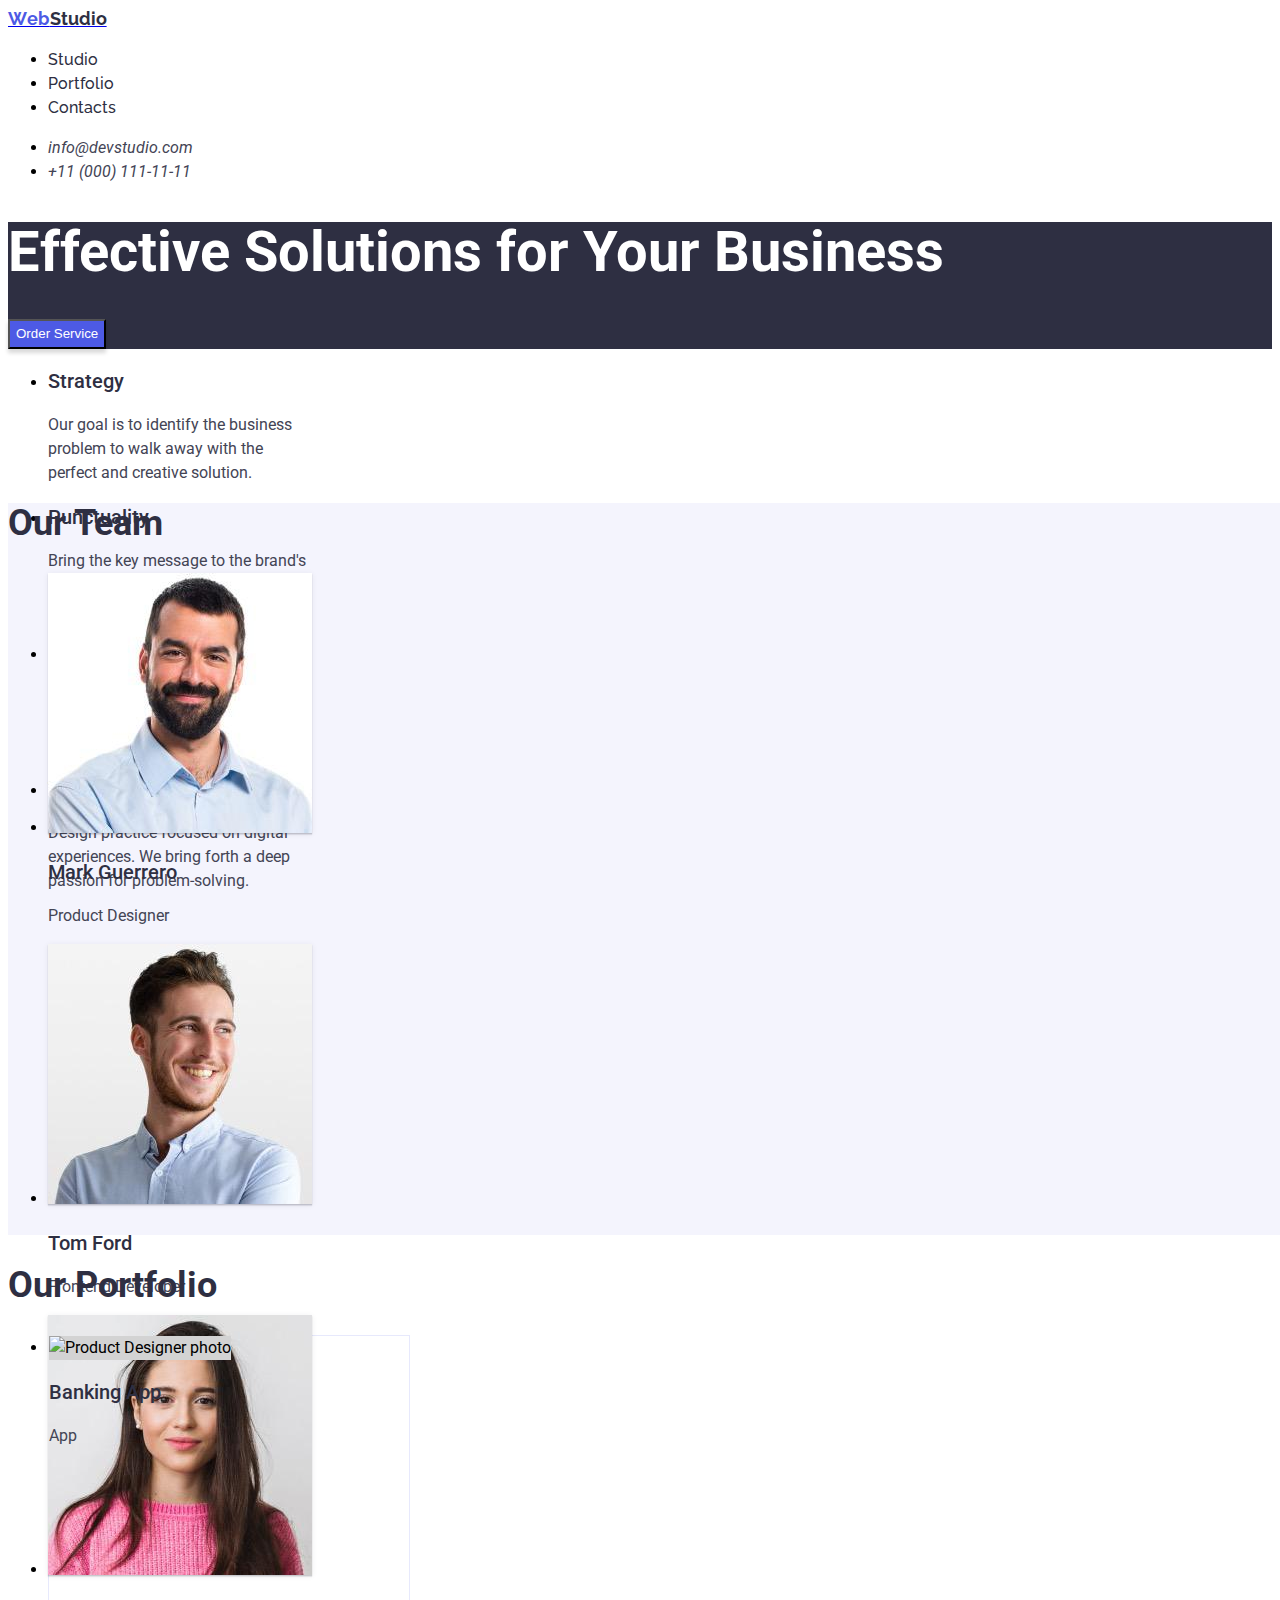
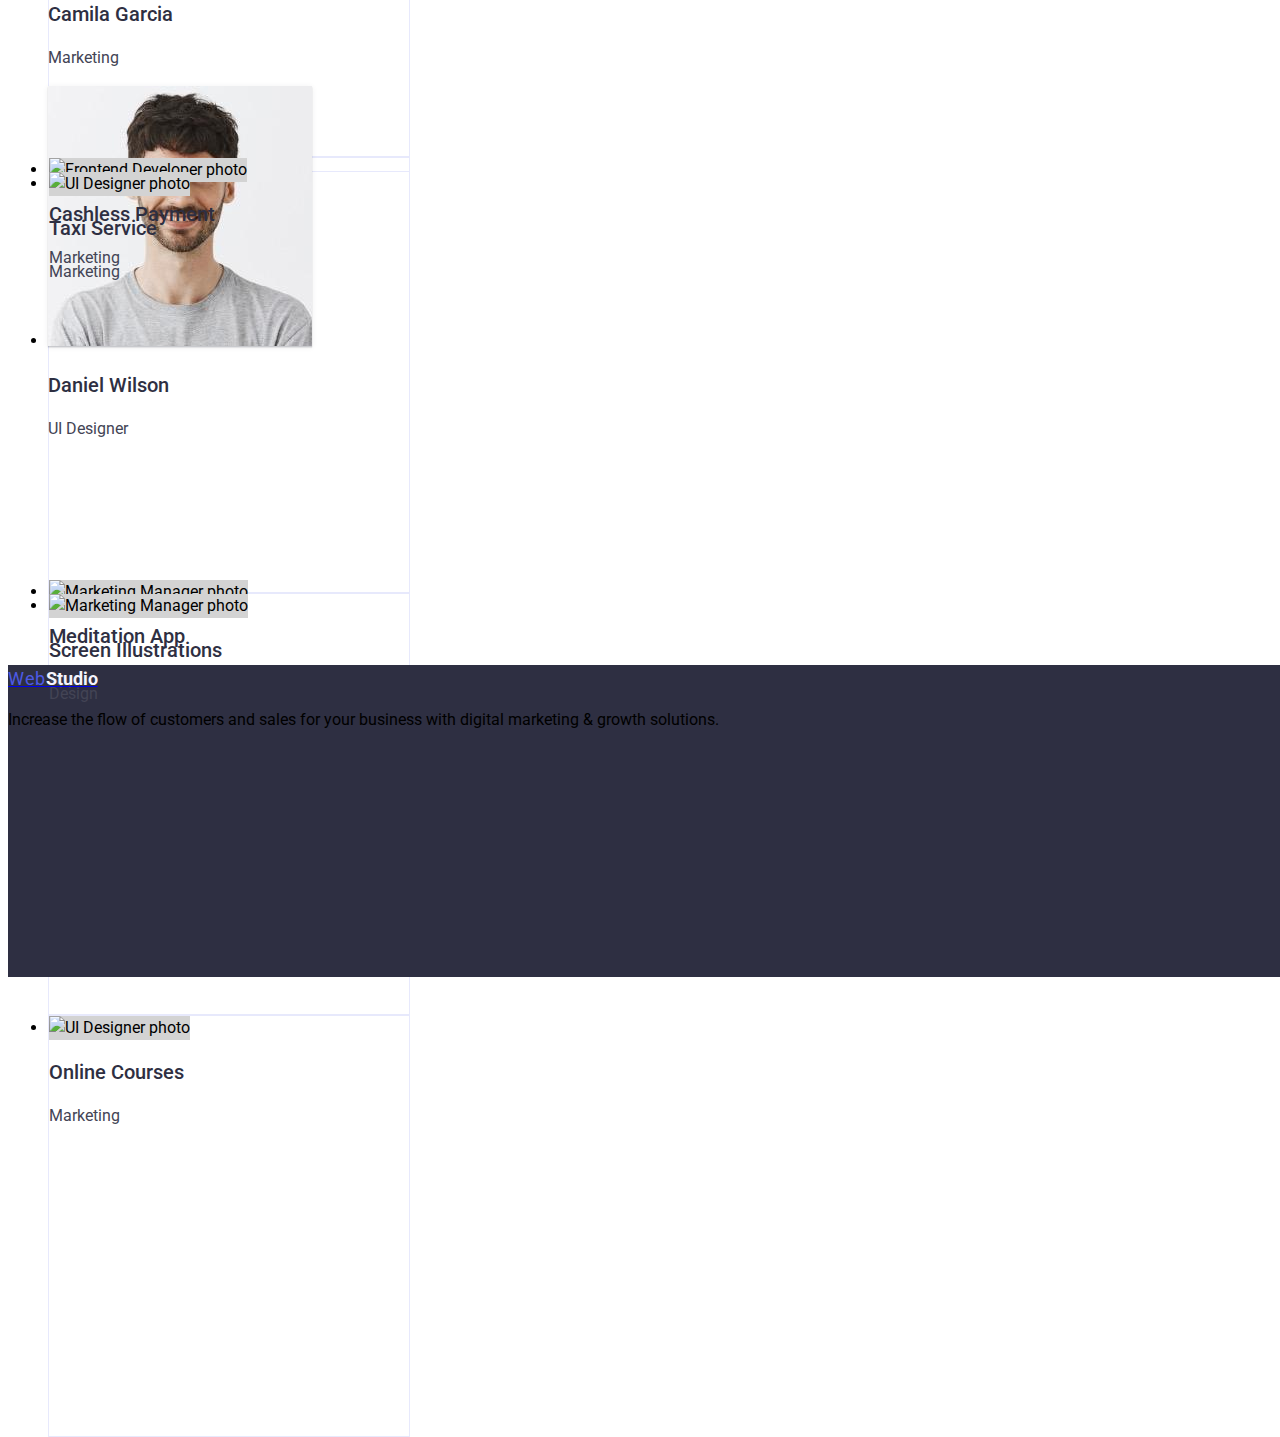
==== portfolio.html @ 1f0dbaac "Update portfolio.html" ====
<!DOCTYPE html>
<html lang="en">
<head>
    <meta charset="UTF-8">
    <meta http-equiv="X-UA-Compatible" content="IE=edge">
    <meta name="viewport" content="width=device-width, initial-scale=1.0">
    <title>WebStudio</title>
    <link rel="preconnect" href="https://fonts.googleapis.com">
    <link rel="preconnect" href="https://fonts.gstatic.com" crossorigin>
    <link href="https://fonts.googleapis.com/css2?family=Raleway:wght@700&family=Roboto:wght@400;500;700&display=swap"
        rel="stylesheet">
    <link rel="stylesheet" href="./css/styles.css">
</head>

<body>
    <!--site-header-->
    <header class="top-line">
        <nav class="logo">
            <!--site-logo-->
            <a href="./index.html">
                <span class="logo-header-blue">
                    Web</span><span class="logo-header">Studio</span>
            </a>
            <!--nav-list-->
            <ul class="menu-nav">
                <li><a href="./index.html" class="link">Studio</a></li>
                <li><a href="portfolio.html" class="link">Portfolio</a></li>
                <li><a href="" class="link">Contacts</a></li>
            </ul>
        </nav>
        <!--contacts-->
        <address>
            <ul class="top-line-bg">
                <li><a href="mailto:info@devstudio.com" class="contacts-link">info@devstudio.com</a></li>
                <li><a href="tel:+110001111111" class="contacts-link">+11 (000) 111-11-11</a></li>
            </ul>
        </address>
    </header>

    <main>
        <!--hero-content-->
        <section class="hero">
            <h1>Effective Solutions
                for Your Business</h1>
            <button type="button" class="button-text">Order Service</button>
        </section>

        <section>
            <h2 hidden>Feature</h2>
            <ul class="section">
                <li class="features-list">
                    <h3 class="character-traits">Strategy</h3>
                    <p class="section-team-text">
                        Our goal is to identify the business
                        problem to walk away with the perfect and creative solution.
                    </p>
                </li>
                <li class="features-list">
                    <h3 class="character-traits">Punctuality</h3>
                    <p class="section-team-text">
                        Bring the key message to the brand's audience for the best price within the shortest possible
                        time.
                    </p>
                </li>
                <li class="features-list">
                    <h3 class="character-traits">Diligence</h3>
                    <p class="section-team-text">
                        Research and confirm brands that present the strongest digital growth opportunities and minimize
                        risk.
                    </p>
                </li>
                <li class="features-list">
                    <h3 class="character-traits">Technologies</h3>
                    <p class="section-team-text">
                        Design practice focused on digital experiences. We bring forth a deep passion for
                        problem-solving.
                    </p>
                </li>
            </ul>
        </section>
        <section class="section-team">
            <h2 class="section-title">Our Team</h2>
            <ul class="section-list">
                <li class="card-content">
                    <img class="team-card" src="./images/photo-1.jpg" alt="Product Designer photo" width="264">
                    <h3 class="card-title">Mark Guerrero</h3>
                    <p class="team-text">Product Designer</p>
                </li>
                <li class="card-content">
                    <img class="team-card" src="./images/photo-2.jpg" alt="Frontend Developer photo" width="264">
                    <h3 class="card-title">Tom Ford</h3>
                    <p class="team-text">Frontend Developer</p>
                </li>
                <li class="card-content">
                    <img class="team-card" src="./images/photo-3.jpg" alt="Marketing Manager photo" width="264">
                    <h3 class="card-title">Camila Garcia</h3>
                    <p class="team-text">Marketing</p>
                </li>
                <li class="card-content">
                    <img class="team-card" src="./images/photo-4.jpg" alt="UI Designer photo" width="264">
                    <h3 class="card-title">Daniel Wilson</h3>
                    <p class="team-text">UI Designer</p>
                </li>
            </ul>
        </section>
        <!-- portfolio -->
        <section class="section-portfolio">
            <h2 class="section-title">Our Portfolio</h2>
            <ul class="rowy">
                <li class="project-card">
                    <img class="my-gallery" src="./images/gallery-1.jpg" alt="Product Designer photo" width="264">
                    <h3 class="character-traits">Banking App</h3>
                    <p class="gallery-text">App</p>
                </li>
                <li class="project-card">
                    <img class="my-gallery" src="./images/gallery-2.jpg" alt="Frontend Developer photo" width="264">
                    <h3 class="character-traits">Cashless Payment</h3>
                    <p class="gallery-text">Marketing</p>
                </li>
                <li class="project-card">
                    <img class="my-gallery" src="./images/gallery-3.jpg" alt="Marketing Manager photo" width="264">
                    <h3 class="character-traits">Meditation App</h3>
                    <p class="gallery-text">App</p>
                </li>
            </ul>
            <ul class="rowy">
                <li class="project-card">
                    <img class="my-gallery" src="./images/gallery-4.jpg" alt="UI Designer photo" width="264">
                    <h3 class="character-traits">Taxi Service</h3>
                    <p class="gallery-text">Marketing</p>
                </li>
                <li class="project-card">
                    <img class="my-gallery" src="./images/gallery-5.jpg" alt="Marketing Manager photo" width="264">
                    <h3 class="character-traits">Screen Illustrations</h3>
                    <p class="gallery-text">Design</p>
                </li>
                <li class="project-card">
                    <img class="my-gallery" src="./images/gallery-6.jpg" alt="UI Designer photo" width="264">
                    <h3 class="character-traits">Online Courses</h3>
                    <p class="gallery-text">Marketing</p>
                </li>
            </ul>
        </section>

    </main>
    <footer class="footer-content">

        <a href="./index.html">
            <span class="logo-header-blue">
                Web</span><span class="logo-header-white">Studio</span>
        </a>

        <p>Increase the flow of customers and sales for your business with digital marketing & growth solutions.</p>

    </footer>



</html>
---- css/styles.css ----
body {
  font-family: "Roboto", sans-serif;
  font-size: 1rem;
  font-weight: 400;
  line-height: 1.5;
  background: #fff;
  color: var(--color-secondary-text);
}

li a {
  text-decoration: none;
}

.logo {
  font-family: Raleway;
  font-weight: 700;
}
.logo-header {
  color: var(--NAVY-BLUE, #2e2f42);
  font-size: 1.125rem;
  line-height: 1.3125rem;
}
.logo-header-blue {
  color: var(--IRIS, #4d5ae5);
  font-size: 1.125rem;
  line-height: 1.3125rem;
  letter-spacing: 0.03375rem;
}
.logo-header-blue:hover,
.logo-header-blue:focus {
  color: rgb(110, 136, 73);
}
.logo-header:hover,
.logo-header:focus {
  color: rgb(110, 136, 73);
}
.menu-nav {
}
.link {
  color: var(--NAVY-BLUE, #2e2f42);
  font-weight: 500;
  line-height: 1.5rem;
}
.contacts-link {
  color: var(--SLATE, #434455);
  line-height: 1.5rem;
}

.top-line-bg {
  background: var(--WHITE, #fff);
}
.top-line {
}

.hero {
  background: var(--NAVY-BLUE, #2e2f42);
}

h1 {
  color: var(--WHITE, #fff);
  font-size: 3.5rem;
  font-weight: 700;
  line-height: 3.75rem;
}

.button-text {
  color: var(--WHITE, #fff);
  font-weight: 500;
  line-height: 1.5rem;
}
button {
  background: var(--IRIS, #4d5ae5);
  box-shadow: 0px 4px 4px 0px rgba(0, 0, 0, 0.15);
}
.section {
  width: 70.5rem;
  height: 6.5rem;
  flex-shrink: 0;
}
.features-list {
  width: 16.5rem;
}
.character-traits {
  color: var(--NAVY-BLUE, #2e2f42);
  font-size: 1.25rem;
  font-weight: 500;
  line-height: 1.5rem;
}
.section-team-text {
  color: var(--SLATE, #434455);
  line-height: 1.5rem;
}
.section-team {
  width: 1440px;
  height: 732px;
  background: var(--CLOUD, #f4f4fd);
}

.section-team {
  width: 90rem;
  height: 45.75rem;
}

.team-card {
  background: var(--WHITE, #fff);
  box-shadow: 0px 2px 1px 0px rgba(46, 47, 66, 0.08),
    0px 1px 1px 0px rgba(46, 47, 66, 0.16),
    0px 1px 6px 0px rgba(46, 47, 66, 0.08);
}
.card-content {
  width: 14.5rem;
}
.card-title {
  color: var(--NAVY-BLUE, #2e2f42);
  font-size: 1.25rem;
  font-weight: 500;
  line-height: 1.5rem;
}
.team-text {
  color: var(--SLATE, #434455);

  font-size: 1rem;
  line-height: 1.5rem;
}
.section-title {
  color: var(--NAVY-BLUE, #2e2f42);
  font-size: 2.25rem;
  font-weight: 700;
  line-height: 2.5rem;
}

.section-portfolio {
  width: 70.5rem;
  height: 62.5rem;
}
.rowy {
  width: 70.5rem;
  height: 26.25rem;
}
.porfolio-content {
}
.project-card {
  width: 22.5rem;
  height: 26.25rem;

  border: 1px solid var(--CORNFLOWER, #e7e9fc);
  background: var(--WHITE, #fff);
}
.my-gallery {
  width: 22.5rem;
  height: 18.75rem;
  background: url(<path-to-image>),
    lightgray -25.026px 0px / 125% 100% no-repeat;
}
.gallery-text {
  color: var(--SLATE, #434455);
  font-size: 1rem;
  line-height: 1.5rem;
}

.footer-content {
  width: 90rem;
  height: 19.5rem;
  background: var(--NAVY-BLUE, #2e2f42);
}

.logo-footer {
  color: var(--CLOUD, #f4f4fd);
  font-size: 18px;
  font-weight: 700;
  line-height: 21px;
}
.footer-text {
  color: var(--CLOUD, #f4f4fd);
  font-size: 16px;
  font-weight: 400;
  line-height: 24px;
}

.logo-header-white {
  width: 71px;
  height: 21px;
  color: var(--CLOUD, #f4f4fd);
  font-size: 18px;
  font-weight: 700;
}
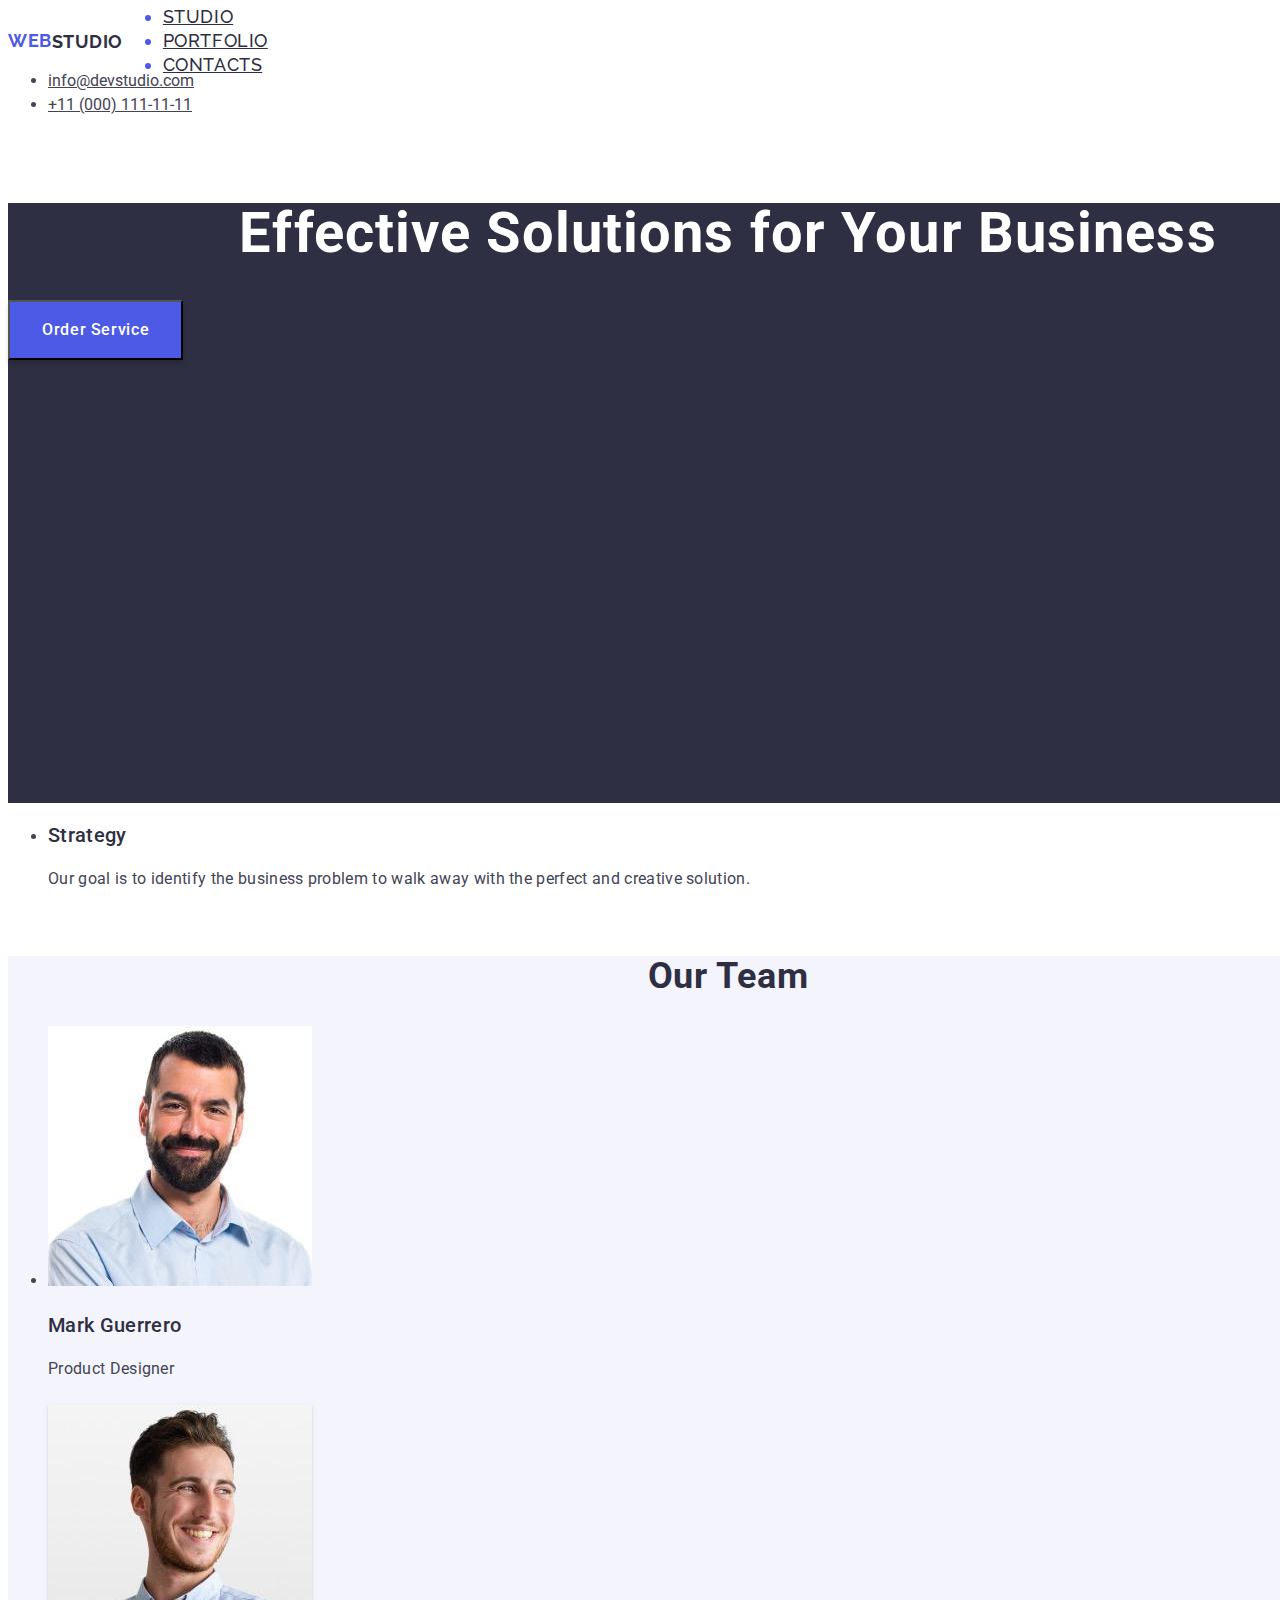
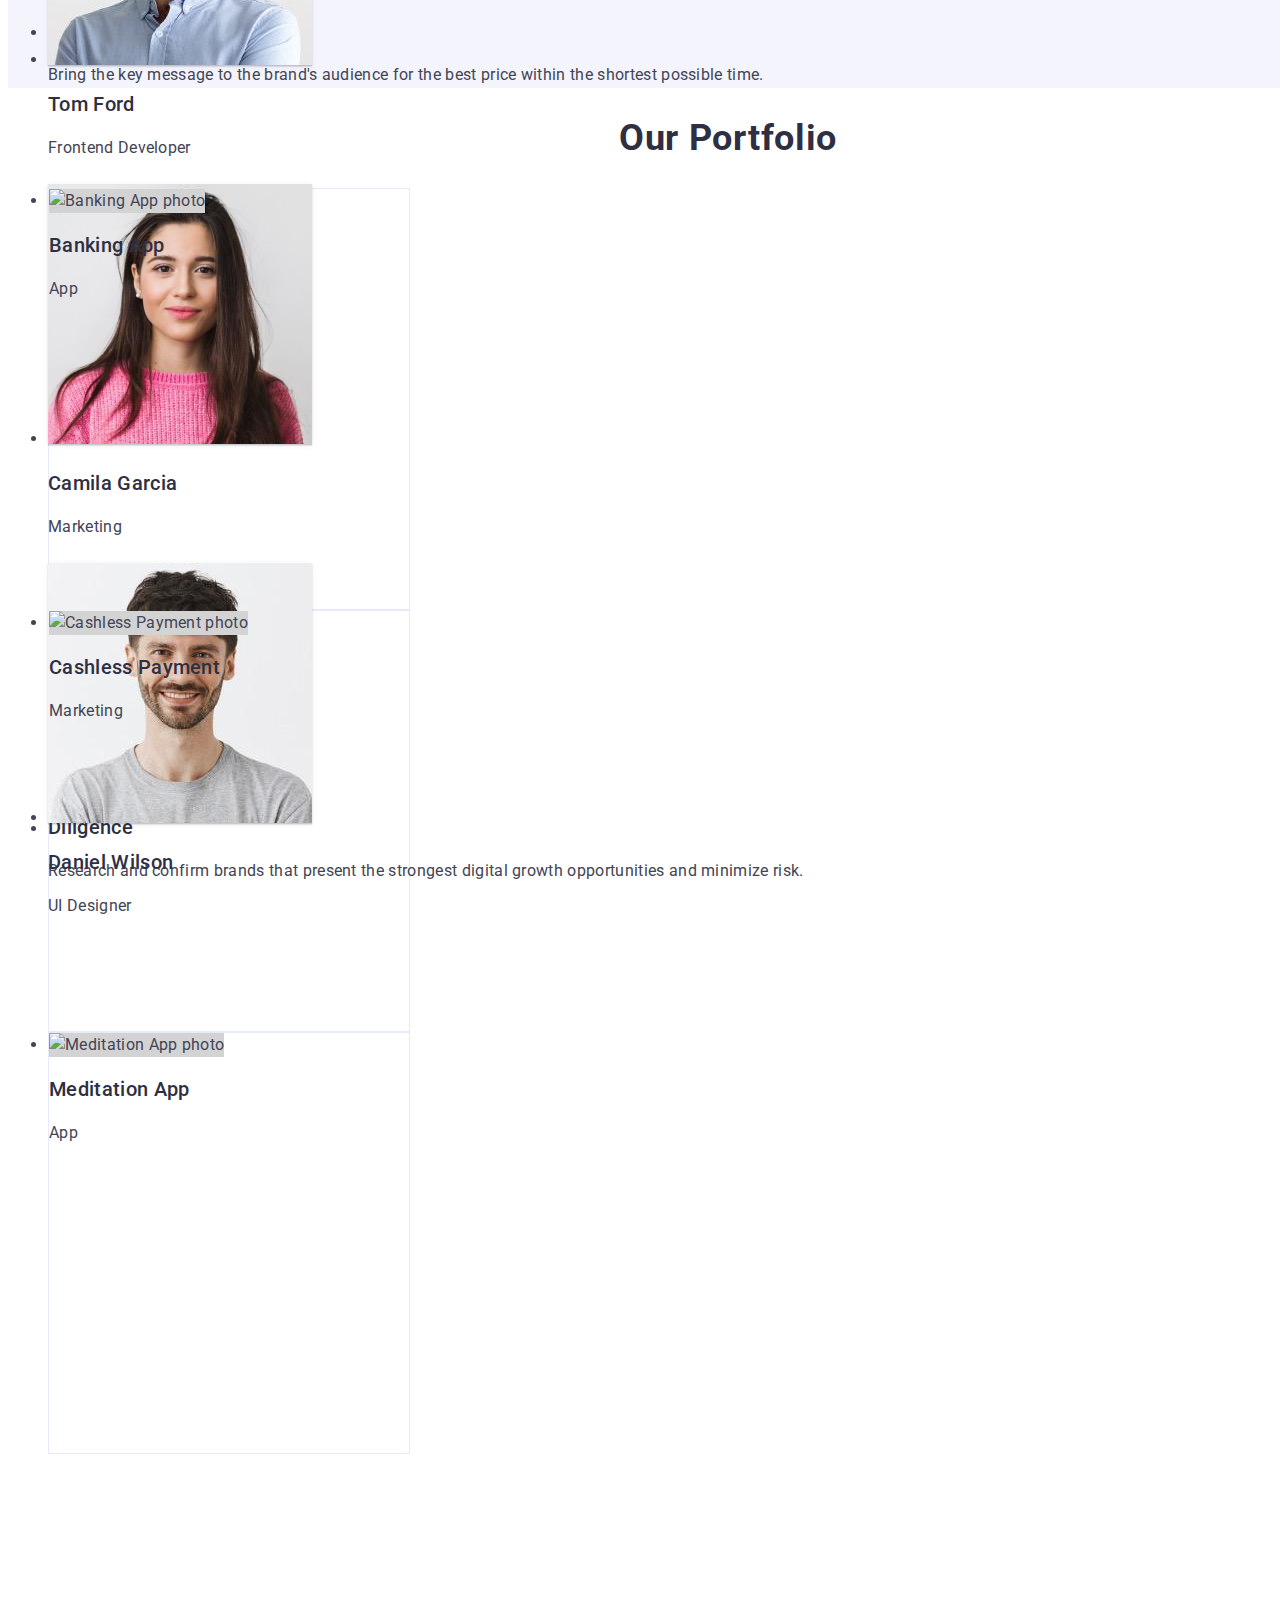
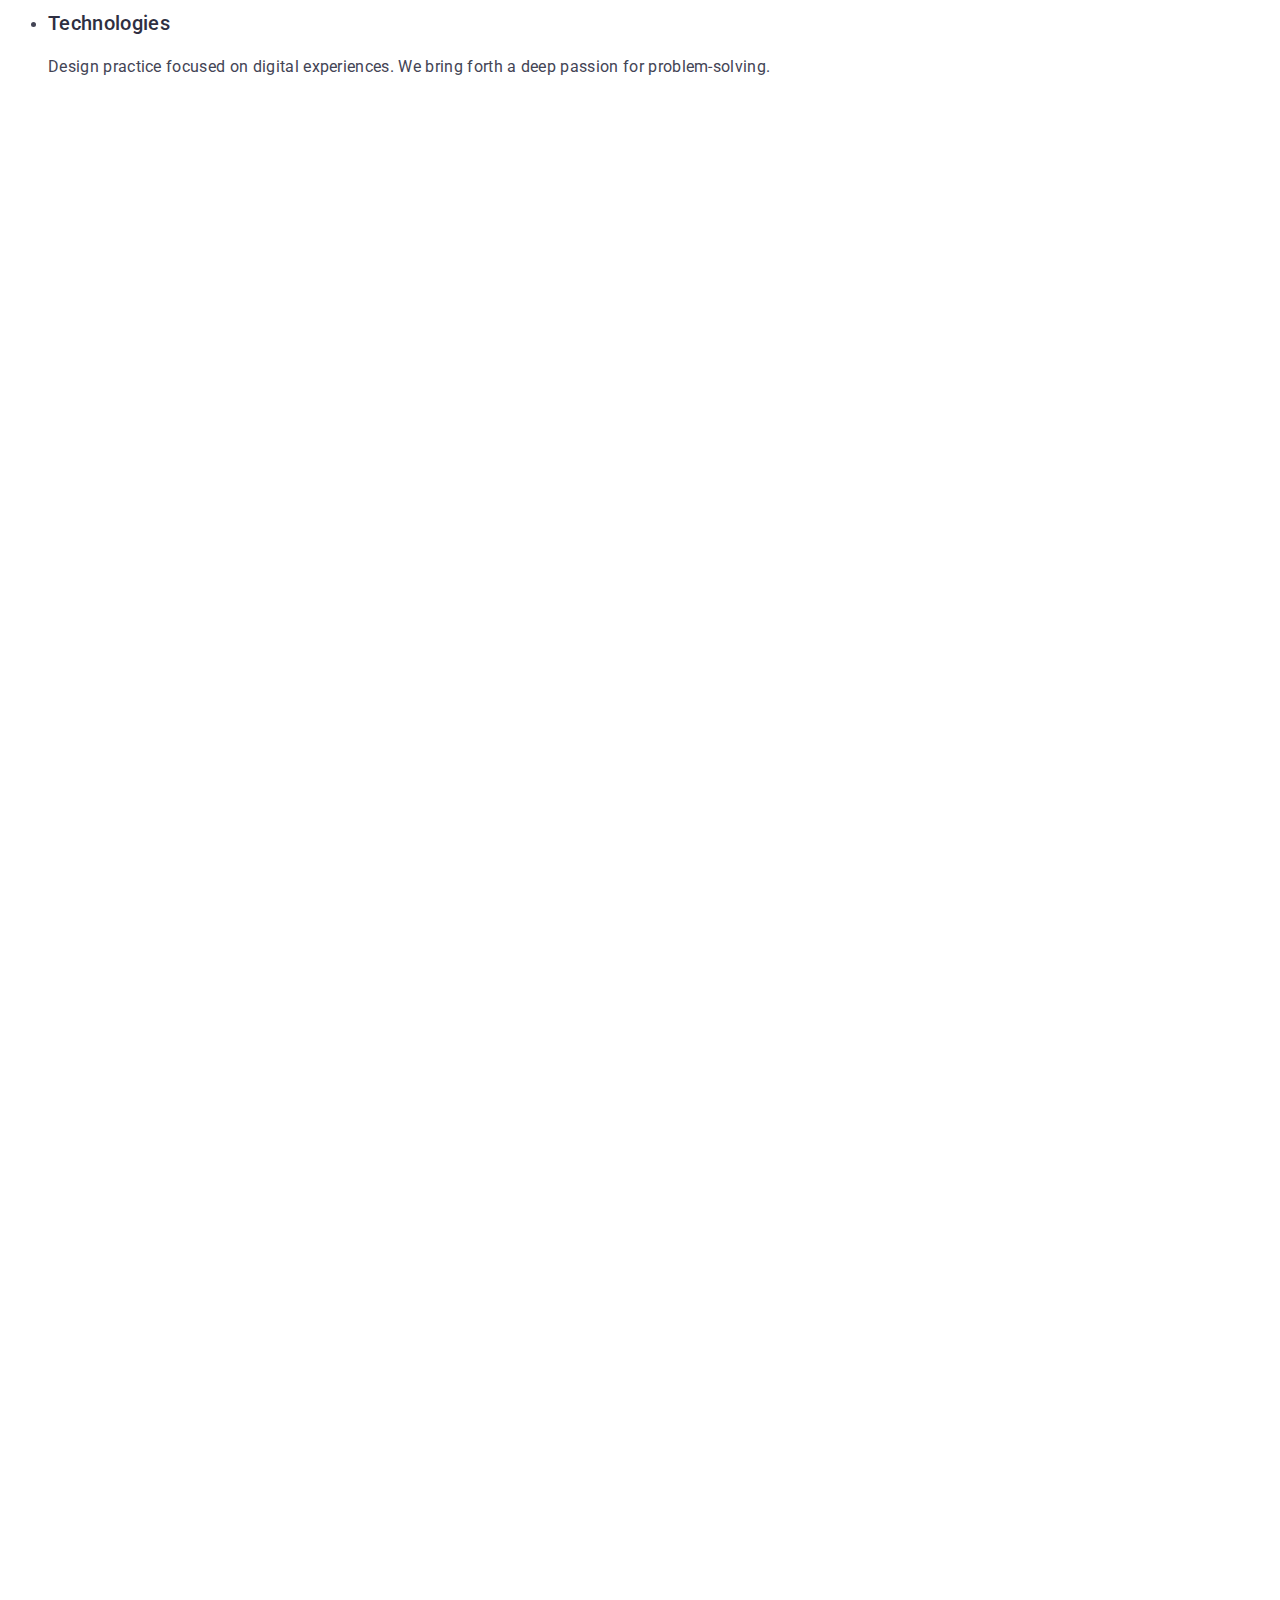
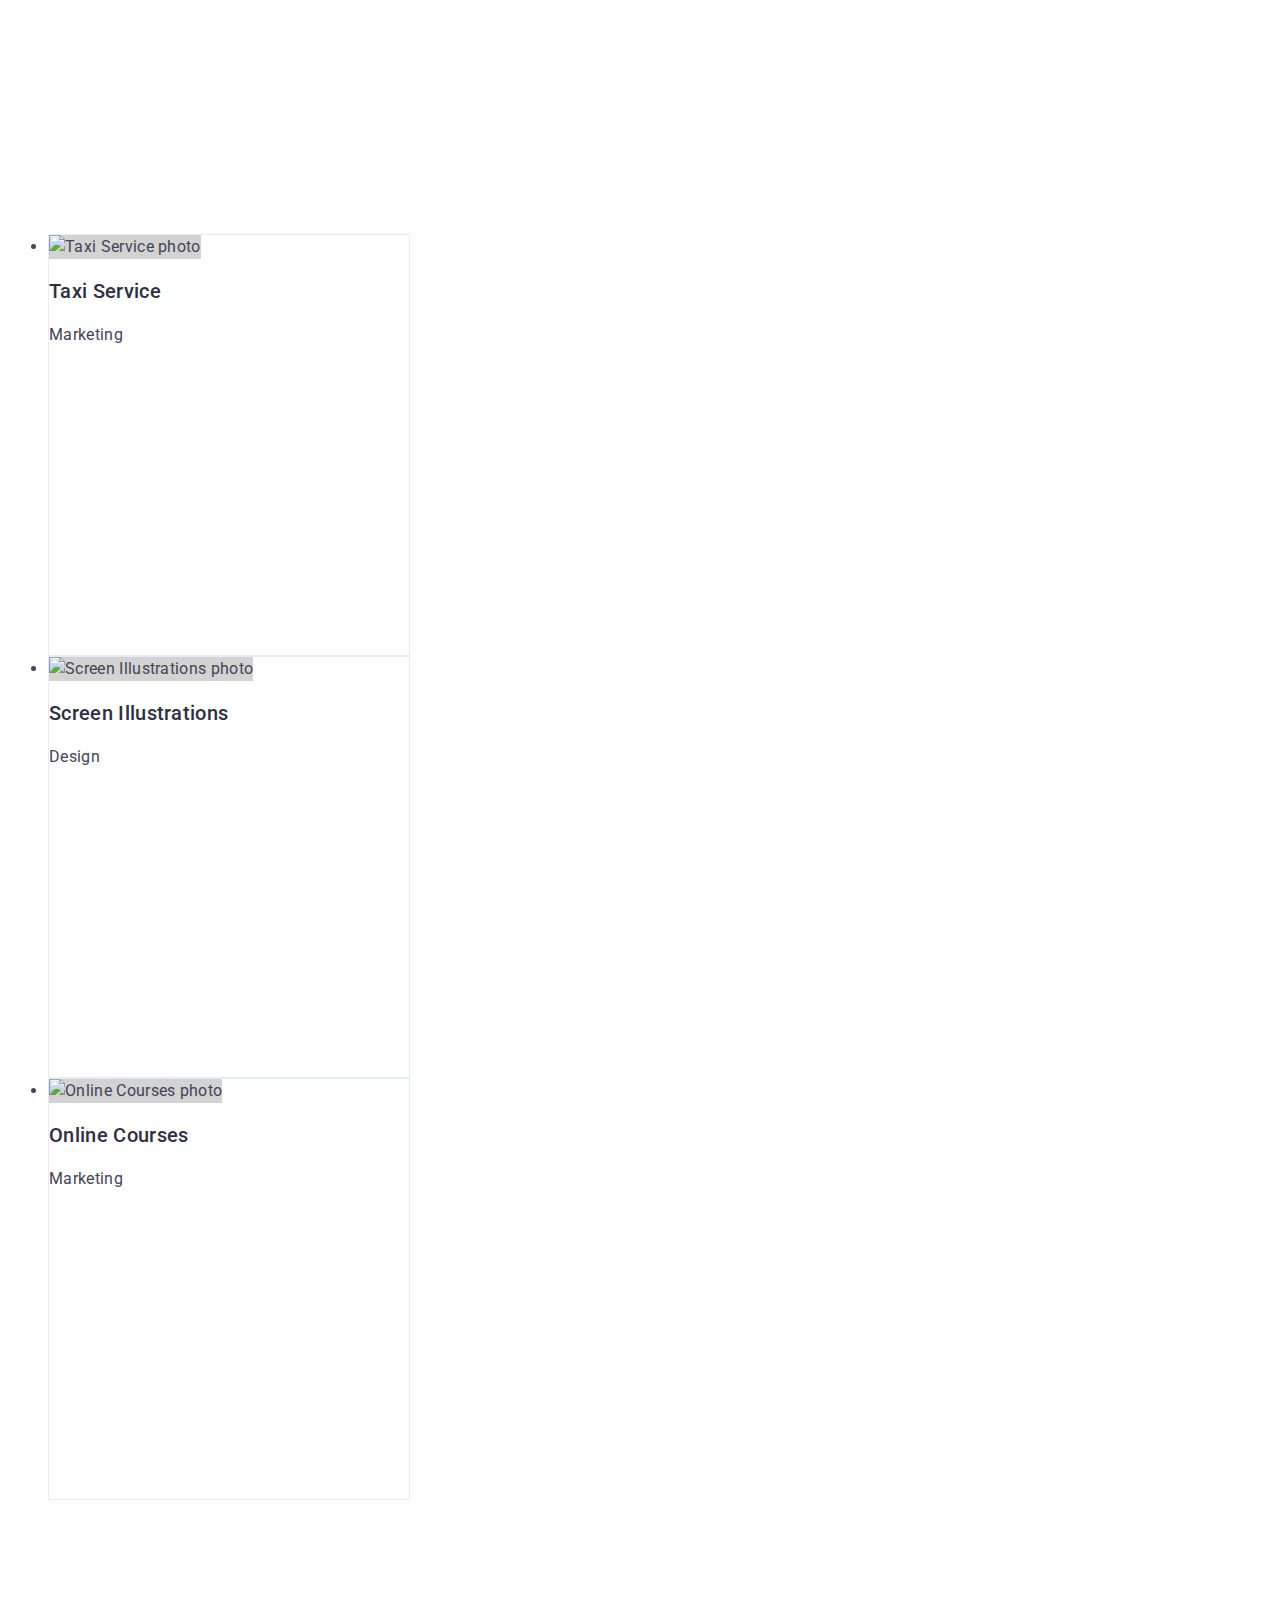
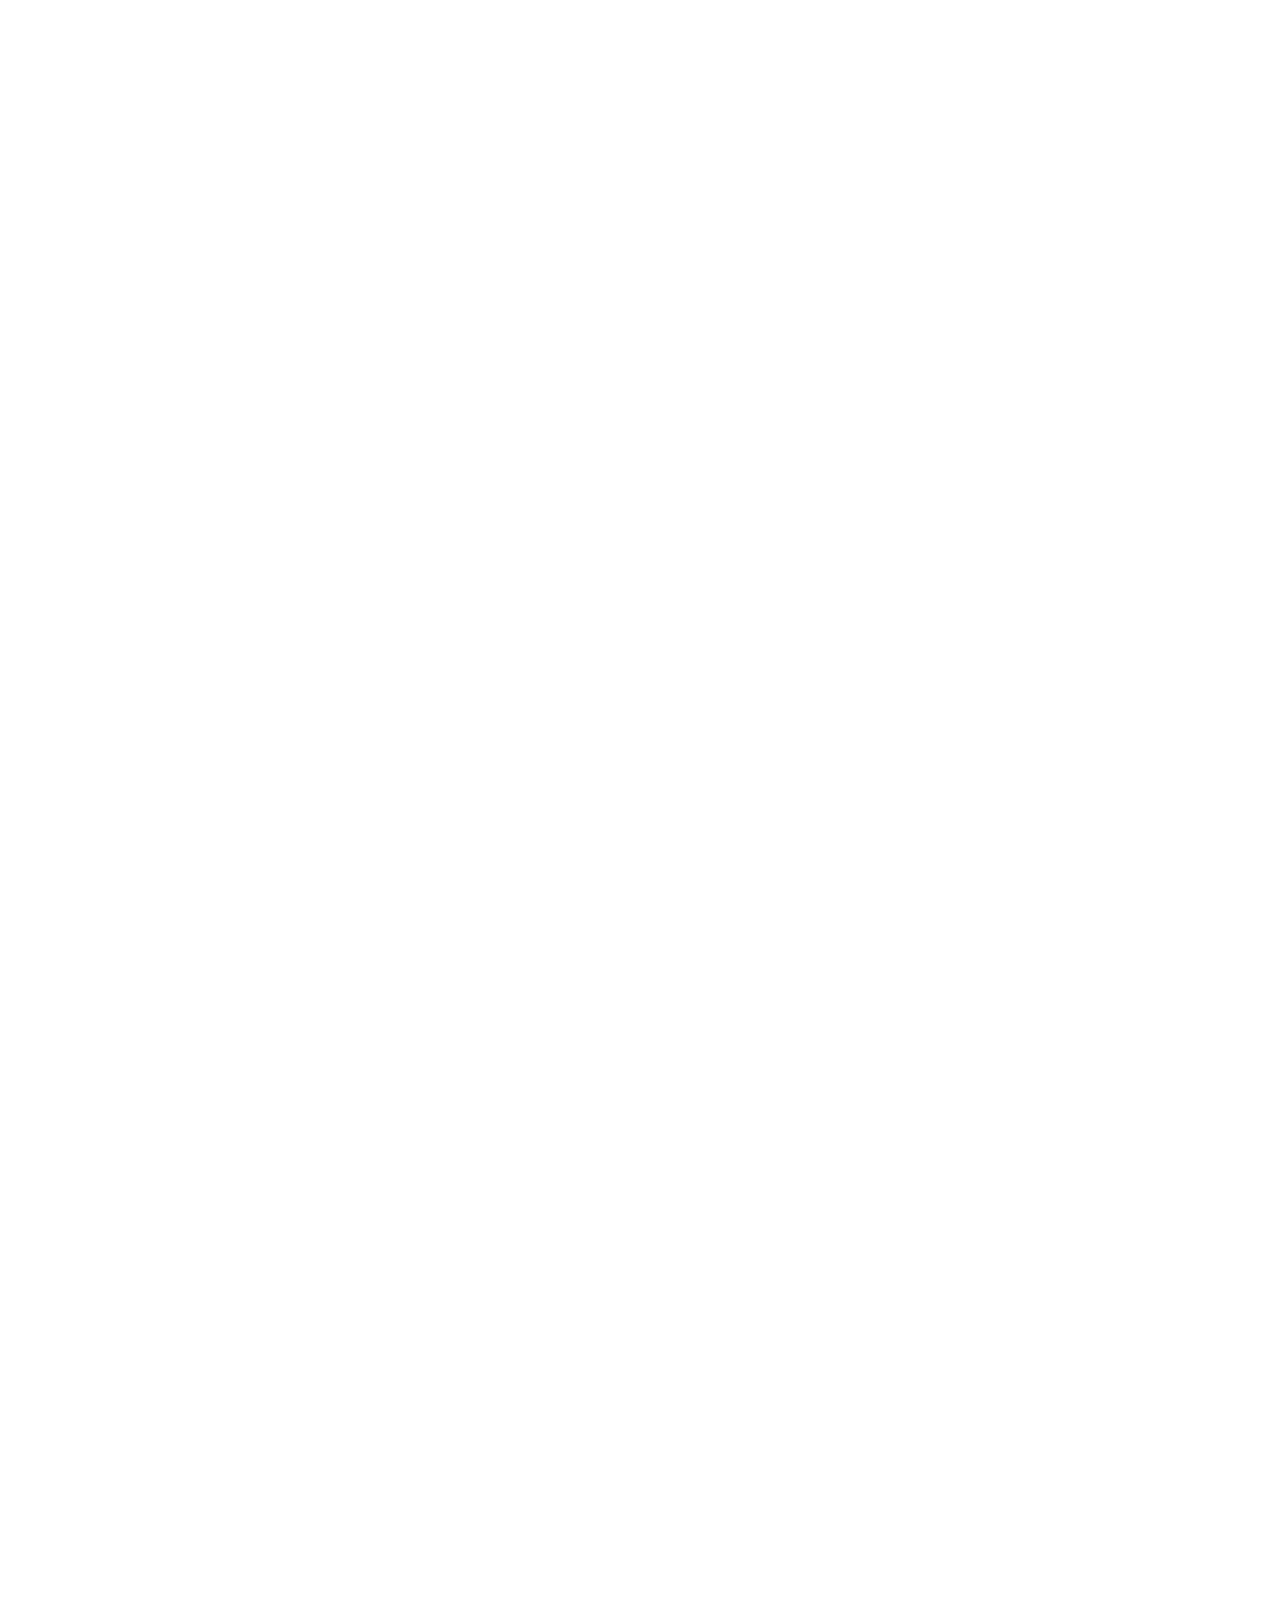
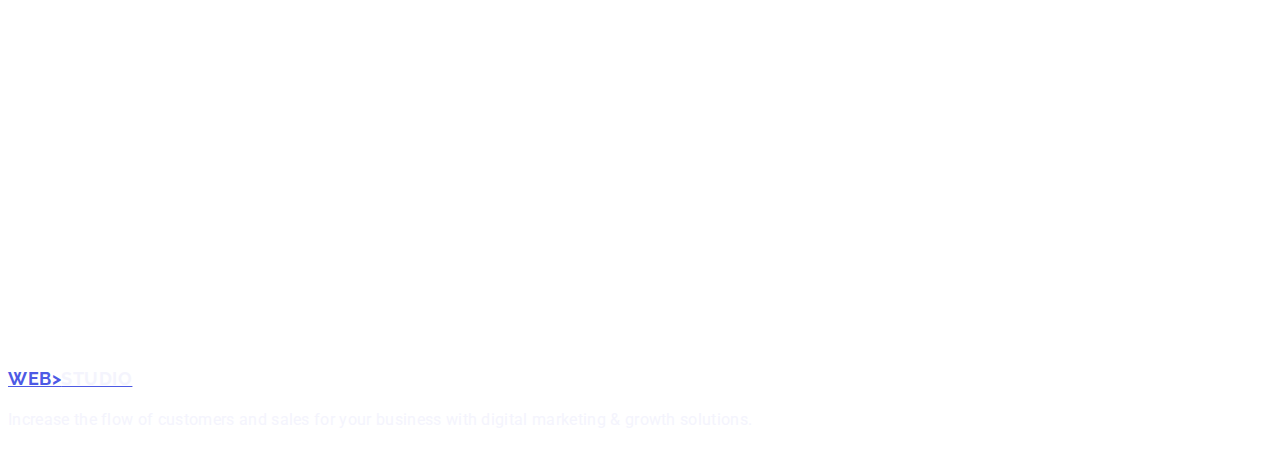
==== commit f41598bc: "css and index.html" ====
--- a/portfolio.html
+++ b/portfolio.html
@@ -17,19 +17,19 @@
     <header class="top-line">
         <nav class="logo">
             <!--site-logo-->
-            <a href="./index.html">
-                <span class="logo-header-blue">
+            <a href="./index.html" 
+            class="logo-blue"></a>
                     Web</span><span class="logo-header">Studio</span>
             </a>
             <!--nav-list-->
             <ul class="menu-nav">
                 <li><a href="./index.html" class="link">Studio</a></li>
-                <li><a href="portfolio.html" class="link">Portfolio</a></li>
+                <li><a href="" class="link">Portfolio</a></li>
                 <li><a href="" class="link">Contacts</a></li>
             </ul>
         </nav>
         <!--contacts-->
-        <address>
+        <address class="address-contacts">
             <ul class="top-line-bg">
                 <li><a href="mailto:info@devstudio.com" class="contacts-link">info@devstudio.com</a></li>
                 <li><a href="tel:+110001111111" class="contacts-link">+11 (000) 111-11-11</a></li>
@@ -40,102 +40,104 @@
     <main>
         <!--hero-content-->
         <section class="hero">
-            <h1>Effective Solutions
+            <h1 class="hero-content">Effective Solutions
                 for Your Business</h1>
             <button type="button" class="button-text">Order Service</button>
         </section>
 
         <section>
             <h2 hidden>Feature</h2>
-            <ul class="section">
-                <li class="features-list">
+            <ul class="sector-character">
+                <li class="character-list">
                     <h3 class="character-traits">Strategy</h3>
-                    <p class="section-team-text">
+                    <p class="character-text">
                         Our goal is to identify the business
                         problem to walk away with the perfect and creative solution.
                     </p>
                 </li>
-                <li class="features-list">
+                <li class="character-list">
                     <h3 class="character-traits">Punctuality</h3>
-                    <p class="section-team-text">
+                    <p class="character-text">
                         Bring the key message to the brand's audience for the best price within the shortest possible
                         time.
                     </p>
                 </li>
-                <li class="features-list">
+                <li class="character-list">
                     <h3 class="character-traits">Diligence</h3>
-                    <p class="section-team-text">
+                    <p class="character-text">
                         Research and confirm brands that present the strongest digital growth opportunities and minimize
                         risk.
                     </p>
                 </li>
-                <li class="features-list">
+                <li class="character-list">
                     <h3 class="character-traits">Technologies</h3>
-                    <p class="section-team-text">
+                    <p class="character-text">
                         Design practice focused on digital experiences. We bring forth a deep passion for
                         problem-solving.
                     </p>
                 </li>
             </ul>
         </section>
-        <section class="section-team">
-            <h2 class="section-title">Our Team</h2>
-            <ul class="section-list">
+        <section class="sector-photo">
+            <h2 class="name-photo-gallery">Our Team</h2>
+            <ul class="content-list">
                 <li class="card-content">
-                    <img class="team-card" src="./images/photo-1.jpg" alt="Product Designer photo" width="264">
-                    <h3 class="card-title">Mark Guerrero</h3>
+                    <img class="team-personal" src="./images/photo-1.jpg" alt="Product Designer photo" width="264">
+                    <h3 class="card-personal">Mark Guerrero</h3>
                     <p class="team-text">Product Designer</p>
                 </li>
                 <li class="card-content">
                     <img class="team-card" src="./images/photo-2.jpg" alt="Frontend Developer photo" width="264">
-                    <h3 class="card-title">Tom Ford</h3>
+                    <h3 class="card-personal">Tom Ford</h3>
                     <p class="team-text">Frontend Developer</p>
                 </li>
                 <li class="card-content">
                     <img class="team-card" src="./images/photo-3.jpg" alt="Marketing Manager photo" width="264">
-                    <h3 class="card-title">Camila Garcia</h3>
+                    <h3 class="card-personal">Camila Garcia</h3>
                     <p class="team-text">Marketing</p>
                 </li>
                 <li class="card-content">
                     <img class="team-card" src="./images/photo-4.jpg" alt="UI Designer photo" width="264">
-                    <h3 class="card-title">Daniel Wilson</h3>
+                    <h3 class="card-personal">Daniel Wilson</h3>
                     <p class="team-text">UI Designer</p>
                 </li>
             </ul>
         </section>
         <!-- portfolio -->
-        <section class="section-portfolio">
-            <h2 class="section-title">Our Portfolio</h2>
+        <section class="portfolio">
+            <h2 class="name-photo-gallery">Our Portfolio</h2>
             <ul class="rowy">
                 <li class="project-card">
-                    <img class="my-gallery" src="./images/gallery-1.jpg" alt="Product Designer photo" width="264">
+                    <img class="my-gallery" src="./images/gallery-1.jpg" alt="Banking App photo" width="360">
                     <h3 class="character-traits">Banking App</h3>
                     <p class="gallery-text">App</p>
                 </li>
                 <li class="project-card">
-                    <img class="my-gallery" src="./images/gallery-2.jpg" alt="Frontend Developer photo" width="264">
+                    <img class="my-gallery" src="./images/gallery-2.jpg" alt="Cashless Payment photo" width="360">
                     <h3 class="character-traits">Cashless Payment</h3>
                     <p class="gallery-text">Marketing</p>
                 </li>
                 <li class="project-card">
-                    <img class="my-gallery" src="./images/gallery-3.jpg" alt="Marketing Manager photo" width="264">
+                    <img class="my-gallery" src="./images/gallery-3.jpg" alt="Meditation App photo" width="360">
                     <h3 class="character-traits">Meditation App</h3>
                     <p class="gallery-text">App</p>
                 </li>
             </ul>
+            </section>
+            <section class="portfolio">
             <ul class="rowy">
                 <li class="project-card">
-                    <img class="my-gallery" src="./images/gallery-4.jpg" alt="UI Designer photo" width="264">
+                    <img class="my-gallery" src="./images/gallery-4.jpg" alt="Taxi Service photo" width="360">
                     <h3 class="character-traits">Taxi Service</h3>
                     <p class="gallery-text">Marketing</p>
                 </li>
                 <li class="project-card">
-                    <img class="my-gallery" src="./images/gallery-5.jpg" alt="Marketing Manager photo" width="264">
+                    <img class="my-gallery" src="./images/gallery-5.jpg" alt="Screen Illustrations photo" width="360">
                     <h3 class="character-traits">Screen Illustrations</h3>
                     <p class="gallery-text">Design</p>
                 </li>
                 <li class="project-card">
-                    <img class="my-gallery" src="./images/gallery-6.jpg" alt="UI Designer photo" width="264">
+                    <img class="my-gallery" src="./images/gallery-6.jpg" alt="Online Courses photo" width="360">
                     <h3 class="character-traits">Online Courses</h3>
                     <p class="gallery-text">Marketing</p>
                 </li>
@@ -143,14 +145,13 @@
         </section>
 
     </main>
-    <footer class="footer-content">
+    <footer class="-content-end">
 
-        <a href="./index.html">
-            <span class="logo-header-blue">
-                Web</span><span class="logo-header-white">Studio</span>
+        <a href="./index.html" class="logo">
+        Web><span class="logo-white">Studio</span>
         </a>
 
-        <p>Increase the flow of customers and sales for your business with digital marketing & growth solutions.</p>
+        <p class="tex-end">Increase the flow of customers and sales for your business with digital marketing & growth solutions.</p>
 
     </footer>
 
--- a/css/styles.css
+++ b/css/styles.css
@@ -4,35 +4,44 @@
   font-weight: 400;
   line-height: 1.5;
   background: #fff;
-  color: var(--color-secondary-text);
-}
-
-li a {
-  text-decoration: none;
-}
-
+  color: #434455;
+  display: flex;
+  padding: 1rem 0rem;
+  flex-direction: column;
+  align-items: flex-start;
+  gap: 2rem;
+  align-self: stretch;
+  border-radius: 1rem 1rem 0rem 0rem;
+}
 .logo {
-  font-family: Raleway;
-  font-weight: 700;
+  font-family: "Raleway", sans-serif;
+  font-weight: 700;
+  display: inline-flex;
+  height: 1.5rem;
+  align-items: center;
+  flex-shrink: 0;
+  font-size: 18px;
+  line-height: 1.17;
+  letter-spacing: 0.03em;
+  text-transform: uppercase;
+  color: var(--IRIS, #4d5ae5);
 }
 .logo-header {
-  color: var(--NAVY-BLUE, #2e2f42);
   font-size: 1.125rem;
   line-height: 1.3125rem;
-}
-.logo-header-blue {
-  color: var(--IRIS, #4d5ae5);
+  color: var(--NAVY-BLUE, #2e2f42);
+}
+.logo-blue {
   font-size: 1.125rem;
   line-height: 1.3125rem;
   letter-spacing: 0.03375rem;
 }
-.logo-header-blue:hover,
-.logo-header-blue:focus {
-  color: rgb(110, 136, 73);
-}
-.logo-header:hover,
-.logo-header:focus {
-  color: rgb(110, 136, 73);
+.logo .logo-header:hover,
+.logo .logo-header:focus {
+  color: #404bbf;
+}
+.address-contacts {
+  font-style: normal;
 }
 .menu-nav {
 }
@@ -53,31 +62,51 @@
 }
 
 .hero {
+  width: 90rem;
+  height: 37.5rem;
+  flex-shrink: 0;
   background: var(--NAVY-BLUE, #2e2f42);
 }
 
-h1 {
+.hero-content {
   color: var(--WHITE, #fff);
+  text-align: center;
   font-size: 3.5rem;
   font-weight: 700;
   line-height: 3.75rem;
+  letter-spacing: 0.07rem;
+  text-align: center;
 }
 
 .button-text {
   color: var(--WHITE, #fff);
-  font-weight: 500;
-  line-height: 1.5rem;
+  font-family: "Roboto", sans-serif;
+  font-size: 1rem;
+  font-style: normal;
+  font-weight: 500;
+  line-height: 1.5rem;
+  letter-spacing: 0.04rem;
 }
 button {
+  display: inline-flex;
+  padding: 1rem 2rem;
+  align-items: flex-start;
+  gap: 0.625rem;
   background: var(--IRIS, #4d5ae5);
   box-shadow: 0px 4px 4px 0px rgba(0, 0, 0, 0.15);
 }
-.section {
+button .button-text :hover {
+  background-color: #404bbf;
+  cursor: pointer;
+}
+
+.sector-character {
   width: 70.5rem;
   height: 6.5rem;
   flex-shrink: 0;
-}
-.features-list {
+  letter-spacing: 0.02em;
+}
+.character-list {
   width: 16.5rem;
 }
 .character-traits {
@@ -86,21 +115,38 @@
   font-weight: 500;
   line-height: 1.5rem;
 }
-.section-team-text {
-  color: var(--SLATE, #434455);
-  line-height: 1.5rem;
-}
-.section-team {
-  width: 1440px;
-  height: 732px;
+.character-text {
+  width: 90rem;
+  height: 45.75rem;
+  flex-shrink: 0;
+  color: var(--SLATE, #434455);
+  line-height: 1.5rem;
+}
+.sector-photo {
+  width: 90rem;
+  height: 45.75rem;
   background: var(--CLOUD, #f4f4fd);
 }
-
-.section-team {
-  width: 90rem;
-  height: 45.75rem;
-}
-
+.name-photo-gallery {
+  color: var(--NAVY-BLUE, #2e2f42);
+  text-align: center;
+  font-size: 2.25rem;
+  font-weight: 700;
+  line-height: 2.5rem;
+  letter-spacing: 0.045rem;
+  text-transform: capitalize;
+}
+
+.content-list {
+  display: flex;
+  width: 14.5rem;
+  flex-direction: column;
+  justify-content: center;
+  align-items: center;
+  gap: 0.5rem;
+  letter-spacing: 0.02em;
+  border-radius: 0rem 0rem 0.25rem 0.25rem;
+}
 .team-card {
   background: var(--WHITE, #fff);
   box-shadow: 0px 2px 1px 0px rgba(46, 47, 66, 0.08),
@@ -110,7 +156,7 @@
 .card-content {
   width: 14.5rem;
 }
-.card-title {
+.card-personal {
   color: var(--NAVY-BLUE, #2e2f42);
   font-size: 1.25rem;
   font-weight: 500;
@@ -118,31 +164,25 @@
 }
 .team-text {
   color: var(--SLATE, #434455);
-
-  font-size: 1rem;
-  line-height: 1.5rem;
-}
-.section-title {
-  color: var(--NAVY-BLUE, #2e2f42);
-  font-size: 2.25rem;
-  font-weight: 700;
-  line-height: 2.5rem;
-}
-
-.section-portfolio {
-  width: 70.5rem;
-  height: 62.5rem;
+  letter-spacing: 0.02em;
+  font-size: 1rem;
+  line-height: 1.5rem;
+}
+
+.portfolio {
+  width: 90rem;
+  height: 206.25rem;
+  background: #fff;
 }
 .rowy {
   width: 70.5rem;
   height: 26.25rem;
 }
-.porfolio-content {
-}
+
 .project-card {
   width: 22.5rem;
   height: 26.25rem;
-
+  letter-spacing: 0.02em;
   border: 1px solid var(--CORNFLOWER, #e7e9fc);
   background: var(--WHITE, #fff);
 }
@@ -156,28 +196,32 @@
   color: var(--SLATE, #434455);
   font-size: 1rem;
   line-height: 1.5rem;
-}
-
-.footer-content {
+  letter-spacing: 0.02em;
+}
+
+.content-end {
+  font-family: "Raleway", sans-serif;
   width: 90rem;
   height: 19.5rem;
+  font-weight: 700;
+  line-height: 1.17;
+  letter-spacing: 0.03em;
   background: var(--NAVY-BLUE, #2e2f42);
-}
-
-.logo-footer {
-  color: var(--CLOUD, #f4f4fd);
   font-size: 18px;
-  font-weight: 700;
-  line-height: 21px;
-}
-.footer-text {
+  text-align: center;
+  letter-spacing: 0.02em;
+  text-transform: uppercase;
+}
+
+.tex-end {
   color: var(--CLOUD, #f4f4fd);
   font-size: 16px;
   font-weight: 400;
   line-height: 24px;
-}
-
-.logo-header-white {
+  letter-spacing: 0.02em;
+}
+
+.logo-white {
   width: 71px;
   height: 21px;
   color: var(--CLOUD, #f4f4fd);
